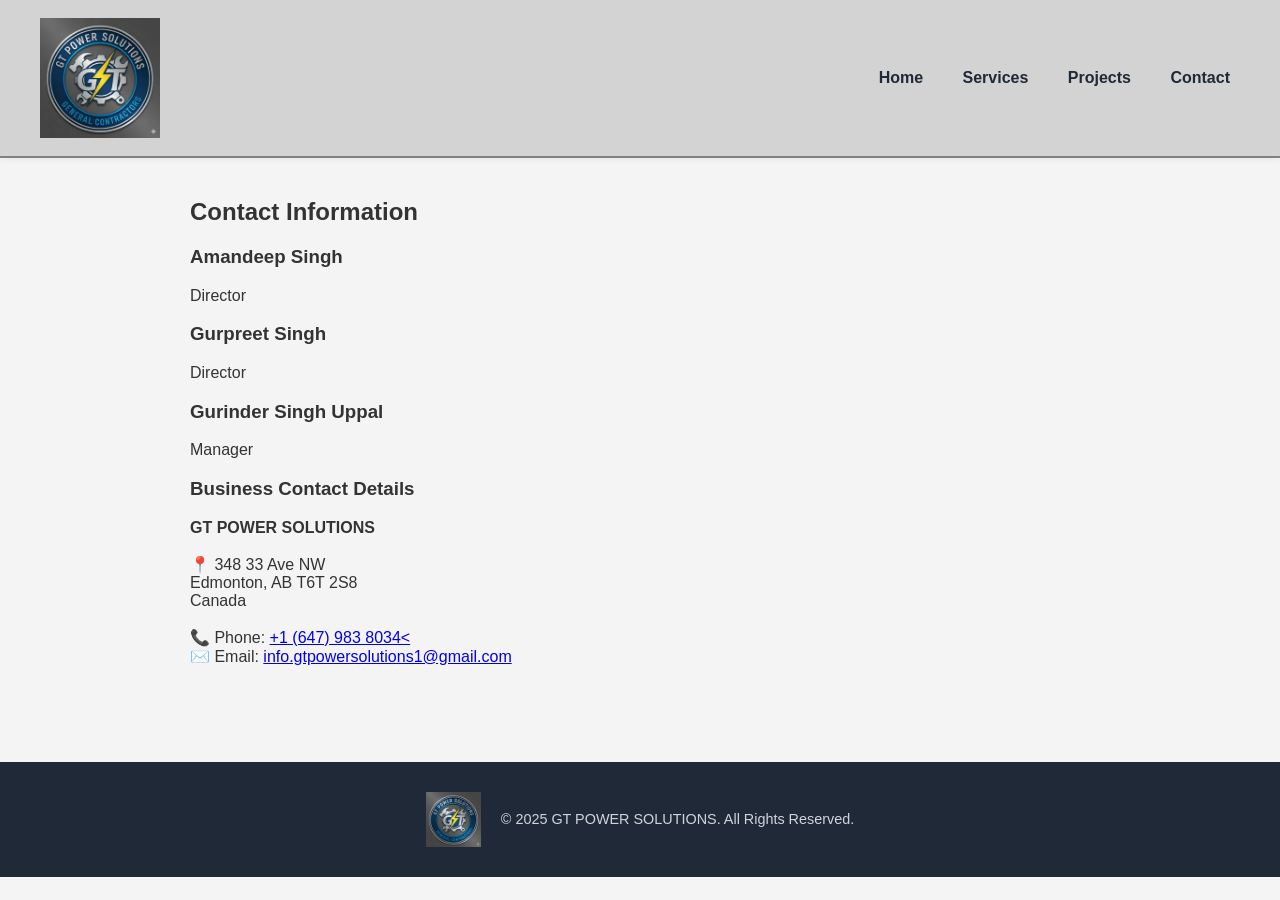
==== contact.html @ 48e3d61d "Update contact.html" ====
<!DOCTYPE html>
<html lang="en">
<head>
  <meta charset="UTF-8">
  <title>Contact – GT POWER SOLUTIONS</title>
  <link rel="stylesheet" href="style.css">
</head>
<body>

  <!-- Banner Header -->
 <header class="banner">
  <div class="banner-container">
    
    <div class="logo-title">
      <img src="banner.jpg" alt="GT Power Solutions Logo">
    </div>

    <nav>
      <a href="./index.html">Home</a>
      <a href="./services.html">Services</a>
      <a href="./projects.html">Projects</a>
      <a href="./contact.html" class="active">Contact</a>
    </nav>

  </div>
</header>

<section class="contact">

  <h2>Contact Information</h2>

  <!-- Management -->
  <div class="contact-card">
    <h3>Amandeep Singh</h3>
    <p>Director</p>
  </div>

  <div class="contact-card">
    <h3>Gurpreet Singh</h3>
    <p>Director</p>
  </div>

  <div class="contact-card">
    <h3>Gurinder Singh Uppal</h3>
    <p>Manager</p>
  </div>

  <!-- Business Contact -->
  <div class="contact-card address">
    <h3>Business Contact Details</h3>
    <p>
      <strong>GT POWER SOLUTIONS</strong><br><br>

      📍 348 33 Ave NW<br>
      Edmonton, AB T6T 2S8<br>
      Canada<br><br>

      📞 Phone: <a href="tel:+16479838034">+1 (647) 983 8034<</a><br>
      ✉️ Email: <a href="mailto:info.gtpowersolutions1@gmail.com">info.gtpowersolutions1@gmail.com</a>
    </p>
  </div>

</section>

 <footer class="footer">
  <div class="footer-content">
    <img src="banner.jpg" alt="GT Power Solutions Logo">
    <p>© 2025 GT POWER SOLUTIONS. All Rights Reserved.</p>
  </div>
</footer>


</body>
</html>
---- style.css ----
body {
  font-family: Arial, sans-serif;
  margin: 0;
  background: #f4f4f4;
  color: #333;
}

.hero {
  background: #ffd700;
  padding: 40px;
  text-align: center;
}

.hero-section {
  min-height: 80vh;
  display: flex;
  align-items: center;
  justify-content: center;
  text-align: center;
  background: linear-gradient(to right, #f8fafc, #eef2f7);
  padding: 40px 20px;
}

.hero-content {
  max-width: 850px;
  margin: auto;
  animation: fadeUp 1s ease forwards;
}

.hero-content h2 {
  font-size: 2.5rem;
  margin-bottom: 20px;
  color: #1f2937;
  font-weight: 700;
}

.hero-content p {
  font-size: 1.2rem;
  color: #4b5563;
  line-height: 1.6;
}



.services, .contact, .gallery {
  padding: 20px;
  max-width: 900px;
  margin: auto;
}

.gallery img {
  width: 100%;
  max-height: 70vh;
  object-fit: cover;
  border-radius: 5px;
}
nav a {
  color: #222;
  margin: 0 10px;
  text-decoration: none;
  font-weight: bold;
}

nav a:hover {
  color: #ffd700;
}
header nav a {
  color: #fff;
}

header nav a:hover {
  color: #ffd700;
}

header.banner {
  position: sticky;
  top: 0;
  z-index: 1000;
  background: lightgrey;   /* or your chosen grey */
  padding: 18px 0;
  border-bottom: 2px solid grey;
  box-shadow: 0 2px 6px rgba(0, 0, 0, 0.05);
}


.banner-container {
  display: flex;
  align-items: center;
  justify-content: space-between;
  max-width: 1200px;
  margin: auto;
  padding: 0 20px;
}

.logo-title {
  display: flex;
  align-items: center;
}

.logo-title img {
  height: 120px;
  width: auto;
  animation: fadeUp 1s ease forwards;
}


.logo-title h1 {
  margin: 0;
  font-size: 1.6rem;
  font-weight: 700;
  color: #1f2937;   /* dark grey */
  letter-spacing: 1px;
}

.banner nav a {
  color: #1f2937;
  margin-left: 25px;
  text-decoration: none;
  font-weight: 600;
  position: relative;
  transition: color 0.3s ease;
}

/* Underline animation */
.banner nav a::after {
  content: "";
  position: absolute;
  left: 0;
  bottom: -5px;
  width: 0%;
  height: 2px;
  background: #2563eb;
  transition: width 0.3s ease;
}

.banner nav a:hover::after {
  width: 100%;
}

/* Fade In Animation */
@keyframes fadeUp {
  from {
    opacity: 0;
    transform: translateY(20px);
  }
  to {
    opacity: 1;
    transform: translateY(0);
  }
}

/* Apply to hero section */
.hero-text {
  animation: fadeUp 1s ease forwards;
}


.banner nav a:hover {
  color: #2563eb;
}
.footer {
  background: #1f2937;
  color: #ffffff;
  padding: 30px 20px;
  margin-top: 60px;
}

.footer-content {
  display: flex;
  align-items: center;
  justify-content: center;
  gap: 20px;              /* space between items */
  flex-wrap: wrap;        /* keeps responsive on small screens */
  text-align: center;
}

.footer-content img {
  height: 55px;
  width: auto;
}

.footer-content h3 {
  margin: 0;
  font-size: 1.1rem;
  letter-spacing: 1px;
}

.footer-content p {
  margin: 0;
  font-size: 0.9rem;
  color: #d1d5db;
}
.company-name {
  font-size: 2.8rem;
  font-weight: 800;
  margin-bottom: 15px;
  color: #1f2937;
  letter-spacing: 2px;
}
.company-name::after {
  content: "";
  display: block;
  width: 80px;
  height: 3px;
  background: #2563eb;
  margin: 20px auto;
}
.cta-button {
  display: inline-block;
  margin-top: 25px;
  padding: 12px 30px;
  background: #2563eb;
  color: #ffffff;
  text-decoration: none;
  font-weight: 600;
  border-radius: 5px;
  transition: all 0.3s ease;
}

.cta-button:hover {
  background: #1e40af;
  transform: translateY(-2px);
}
.badge {
  margin-top: 20px;
  display: inline-block;
  padding: 6px 14px;
  background: #e0f2fe;
  color: #0369a1;
  font-size: 0.9rem;
  font-weight: 600;
  border-radius: 20px;
}
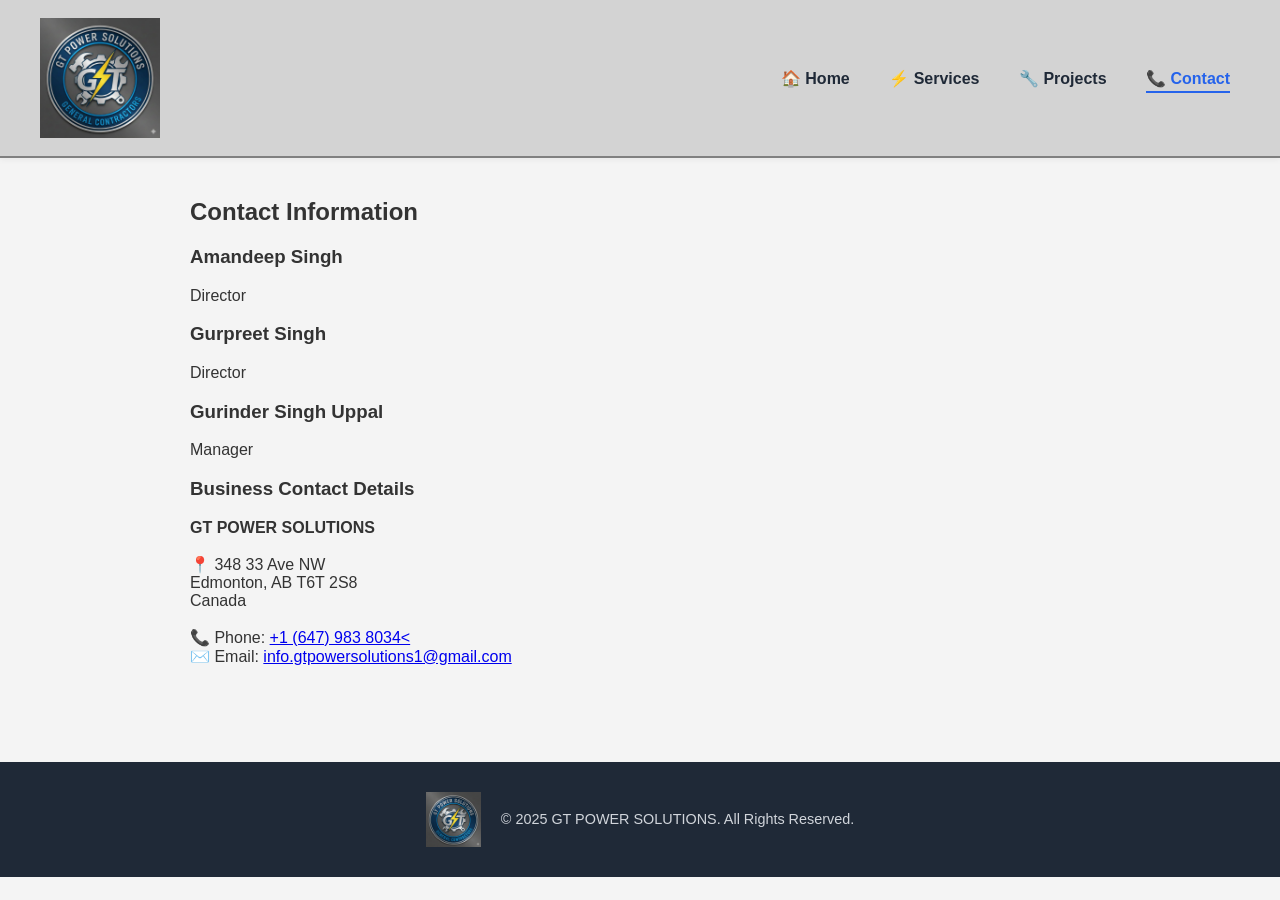
==== commit 5ab80740: "Update contact.html" ====
--- a/contact.html
+++ b/contact.html
@@ -15,12 +15,13 @@
       <img src="banner.jpg" alt="GT Power Solutions Logo">
     </div>
 
-    <nav>
-      <a href="./index.html">Home</a>
-      <a href="./services.html">Services</a>
-      <a href="./projects.html">Projects</a>
-      <a href="./contact.html" class="active">Contact</a>
-    </nav>
+  <nav>
+  <a href="./index.html" >🏠 Home</a>
+  <a href="./services.html">⚡ Services</a>
+  <a href="./projects.html">🔧 Projects</a>
+  <a href="./contact.html" class="active">📞 Contact</a>
+</nav>
+
 
   </div>
 </header>
--- a/style.css
+++ b/style.css
@@ -111,27 +111,30 @@
   color: #1f2937;   /* dark grey */
   letter-spacing: 1px;
 }
-
 .banner nav a {
   color: #1f2937;
   margin-left: 25px;
   text-decoration: none;
   font-weight: 600;
   position: relative;
-  transition: color 0.3s ease;
-}
-
-/* Underline animation */
-.banner nav a::after {
+  transition: all 0.3s ease;
+}
+
+.banner nav a.active {
+  color: #2563eb;
+}
+
+.banner nav a.active::after {
   content: "";
   position: absolute;
+  bottom: -6px;
   left: 0;
-  bottom: -5px;
-  width: 0%;
+  width: 100%;
   height: 2px;
   background: #2563eb;
-  transition: width 0.3s ease;
-}
+   transition: width 0.3s ease;
+}
+
 
 .banner nav a:hover::after {
   width: 100%;
@@ -231,4 +234,13 @@
   font-weight: 600;
   border-radius: 20px;
 }
-
+.fade-in {
+  opacity: 0;
+  transform: translateY(20px);
+  transition: all 0.8s ease;
+}
+
+.fade-in.visible {
+  opacity: 1;
+  transform: translateY(0);
+}
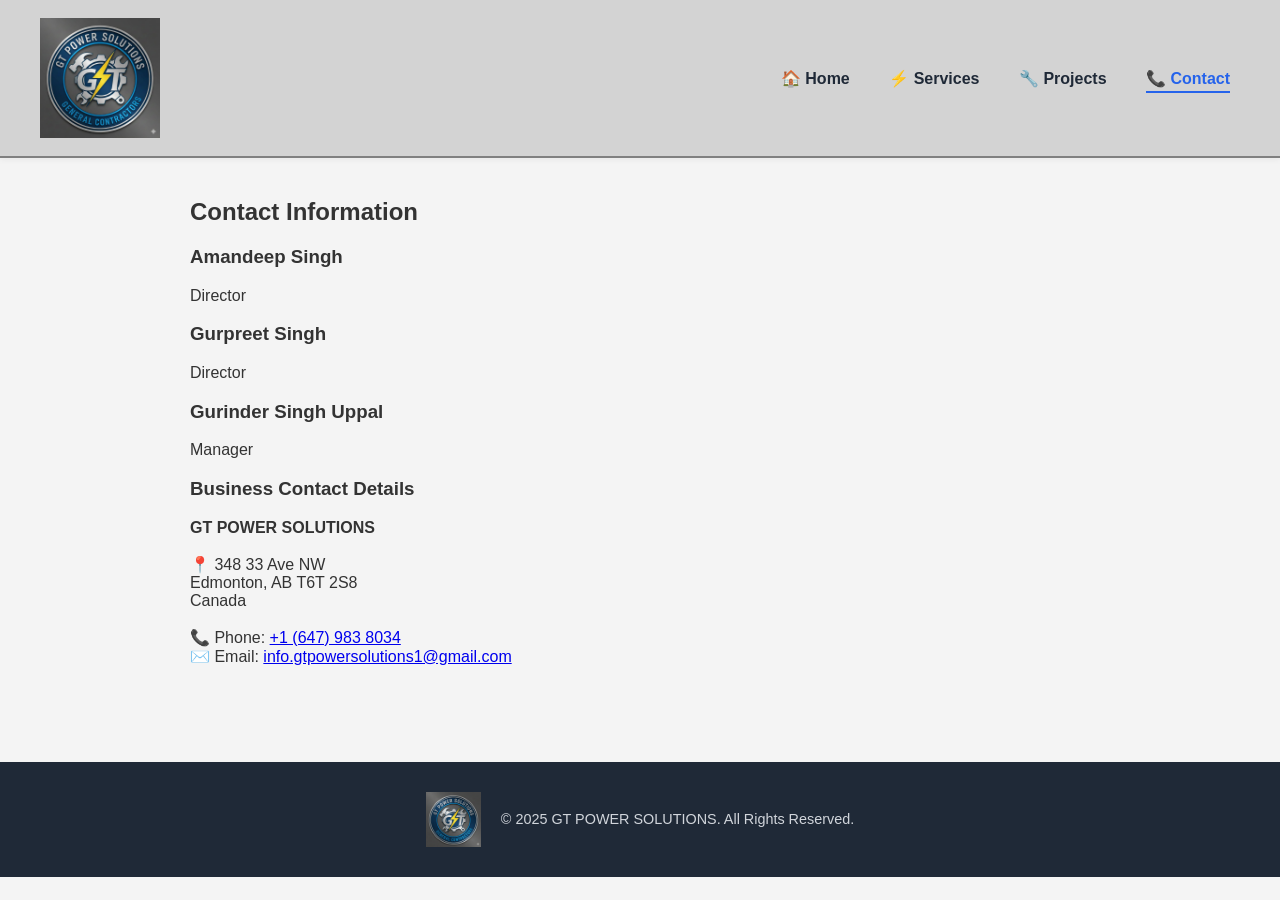
==== commit 4d4e1d81: "Update contact.html" ====
--- a/contact.html
+++ b/contact.html
@@ -56,7 +56,7 @@
       Edmonton, AB T6T 2S8<br>
       Canada<br><br>
 
-      📞 Phone: <a href="tel:+16479838034">+1 (647) 983 8034<</a><br>
+      📞 Phone: <a href="tel:+16479838034">+1 (647) 983 8034</a><br>
       ✉️ Email: <a href="mailto:info.gtpowersolutions1@gmail.com">info.gtpowersolutions1@gmail.com</a>
     </p>
   </div>
@@ -69,6 +69,25 @@
     <p>© 2025 GT POWER SOLUTIONS. All Rights Reserved.</p>
   </div>
 </footer>
+<script>
+  const faders = document.querySelectorAll('.fade-in');
+
+  const appearOptions = {
+    threshold: 0.2
+  };
+
+  const appearOnScroll = new IntersectionObserver(function(entries, observer) {
+    entries.forEach(entry => {
+      if (!entry.isIntersecting) return;
+      entry.target.classList.add('visible');
+      observer.unobserve(entry.target);
+    });
+  }, appearOptions);
+
+  faders.forEach(fader => {
+    appearOnScroll.observe(fader);
+  });
+</script>
 
 
 </body>
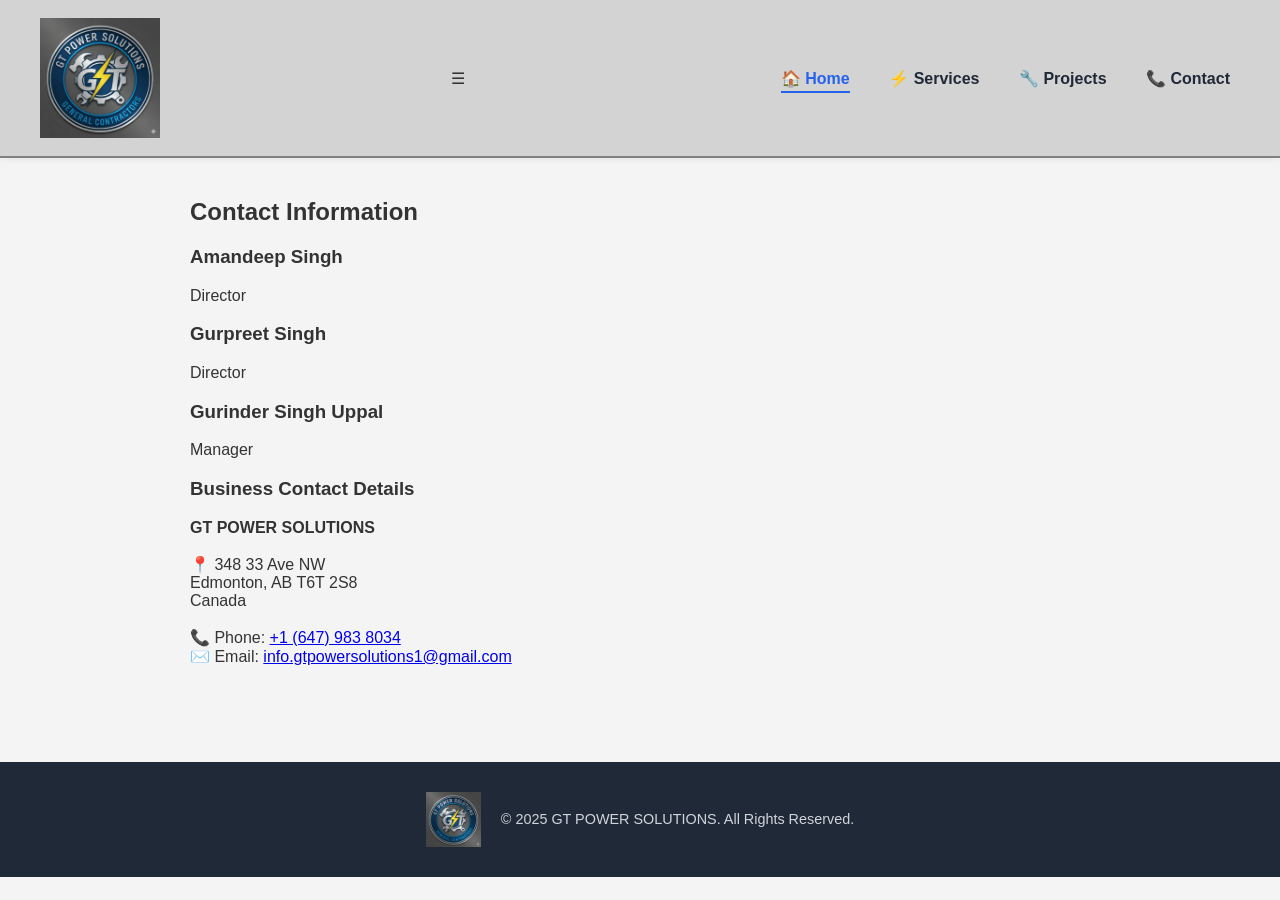
==== commit 6b8fa187: "Update contact.html" ====
--- a/contact.html
+++ b/contact.html
@@ -8,46 +8,51 @@
 <body>
 
   <!-- Banner Header -->
- <header class="banner">
+       <header class="banner">
   <div class="banner-container">
-    
+
     <div class="logo-title">
       <img src="banner.jpg" alt="GT Power Solutions Logo">
     </div>
 
-  <nav>
-  <a href="./index.html" >🏠 Home</a>
-  <a href="./services.html">⚡ Services</a>
-  <a href="./projects.html">🔧 Projects</a>
-  <a href="./contact.html" class="active">📞 Contact</a>
-</nav>
+    <!-- Hamburger Button -->
+    <div class="menu-toggle" id="mobile-menu">
+      ☰
+    </div>
 
+    <nav class="nav-links" id="nav-links">
+      <a href="./index.html" class="active">🏠 Home</a>
+      <a href="./services.html">⚡ Services</a>
+      <a href="./projects.html">🔧 Projects</a>
+      <a href="./contact.html">📞 Contact</a>
+    </nav>
 
   </div>
 </header>
 
-<section class="contact">
+
+<section class="contact fade-in">
 
   <h2>Contact Information</h2>
 
   <!-- Management -->
-  <div class="contact-card">
+  <div class="contact-card fade-in">
     <h3>Amandeep Singh</h3>
     <p>Director</p>
   </div>
 
-  <div class="contact-card">
+  <div class="contact-card fade-in">
     <h3>Gurpreet Singh</h3>
     <p>Director</p>
   </div>
 
-  <div class="contact-card">
+  <div class="contact-card fade-in">
     <h3>Gurinder Singh Uppal</h3>
     <p>Manager</p>
   </div>
 
   <!-- Business Contact -->
-  <div class="contact-card address">
+  <div class="contact-card address fade-in">
     <h3>Business Contact Details</h3>
     <p>
       <strong>GT POWER SOLUTIONS</strong><br><br>
--- a/style.css
+++ b/style.css
@@ -17,9 +17,13 @@
   align-items: center;
   justify-content: center;
   text-align: center;
-  background: linear-gradient(to right, #f8fafc, #eef2f7);
   padding: 40px 20px;
-}
+
+  background-color: #f8fafc;
+  background-image: radial-gradient(#dbeafe 1px, transparent 1px);
+  background-size: 30px 30px;
+}
+
 
 .hero-content {
   max-width: 850px;
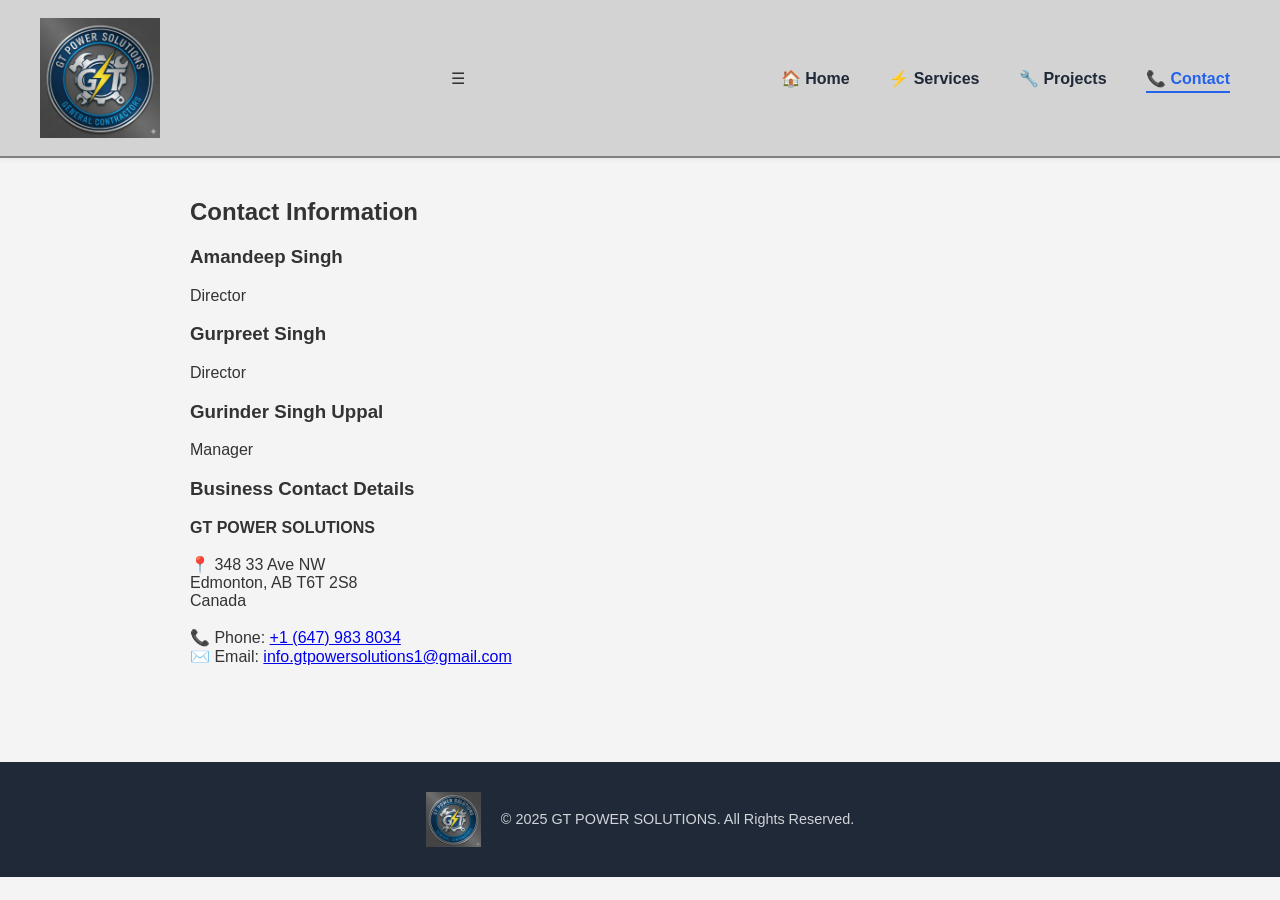
==== commit 4dafe123: "Update contact.html" ====
--- a/contact.html
+++ b/contact.html
@@ -21,10 +21,10 @@
     </div>
 
     <nav class="nav-links" id="nav-links">
-      <a href="./index.html" class="active">🏠 Home</a>
+      <a href="./index.html">🏠 Home</a>
       <a href="./services.html">⚡ Services</a>
       <a href="./projects.html">🔧 Projects</a>
-      <a href="./contact.html">📞 Contact</a>
+      <a href="./contact.html" class="active">📞 Contact</a>
     </nav>
 
   </div>
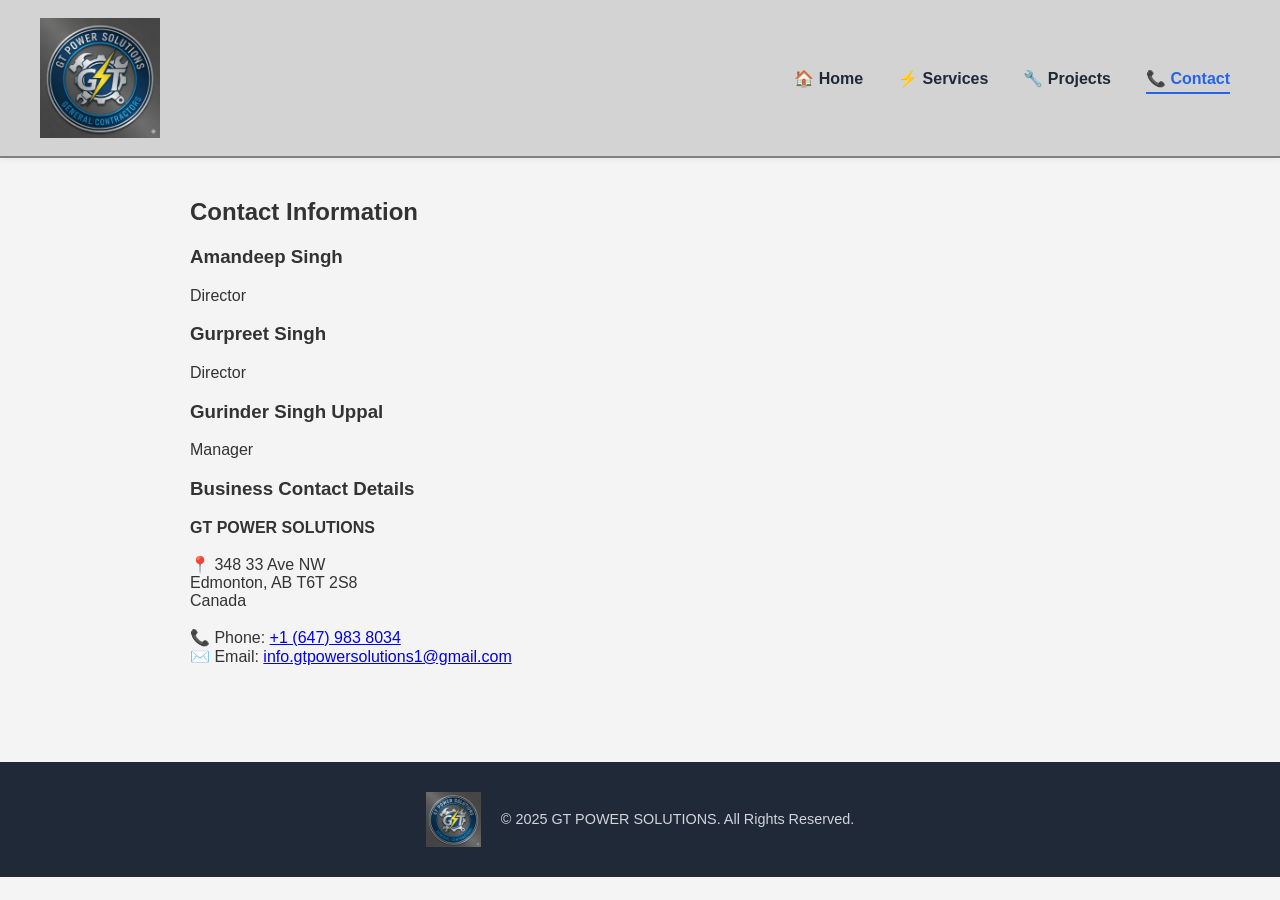
==== commit 4bcab65c: "Update contact.html" ====
--- a/contact.html
+++ b/contact.html
@@ -75,6 +75,14 @@
   </div>
 </footer>
 <script>
+  const menu = document.getElementById("mobile-menu");
+  const navLinks = document.getElementById("nav-links");
+
+  menu.addEventListener("click", () => {
+    navLinks.classList.toggle("active");
+  });
+
+  
   const faders = document.querySelectorAll('.fade-in');
 
   const appearOptions = {
--- a/style.css
+++ b/style.css
@@ -248,3 +248,44 @@
   opacity: 1;
   transform: translateY(0);
 }
+/* Hide hamburger on desktop */
+.menu-toggle {
+  display: none;
+  font-size: 28px;
+  cursor: pointer;
+}
+
+/* Default nav layout (desktop) */
+.nav-links {
+  display: flex;
+  align-items: center;
+}
+
+/* Mobile styles */
+@media (max-width: 768px) {
+
+  .menu-toggle {
+    display: block;
+  }
+
+  .nav-links {
+    position: absolute;
+    top: 80px;
+    right: 0;
+    background: #dbe3ea;
+    width: 220px;
+    flex-direction: column;
+    align-items: flex-start;
+    padding: 20px;
+    display: none;
+    box-shadow: 0 5px 15px rgba(0,0,0,0.1);
+  }
+
+  .nav-links a {
+    margin: 10px 0;
+  }
+
+  .nav-links.active {
+    display: flex;
+  }
+}
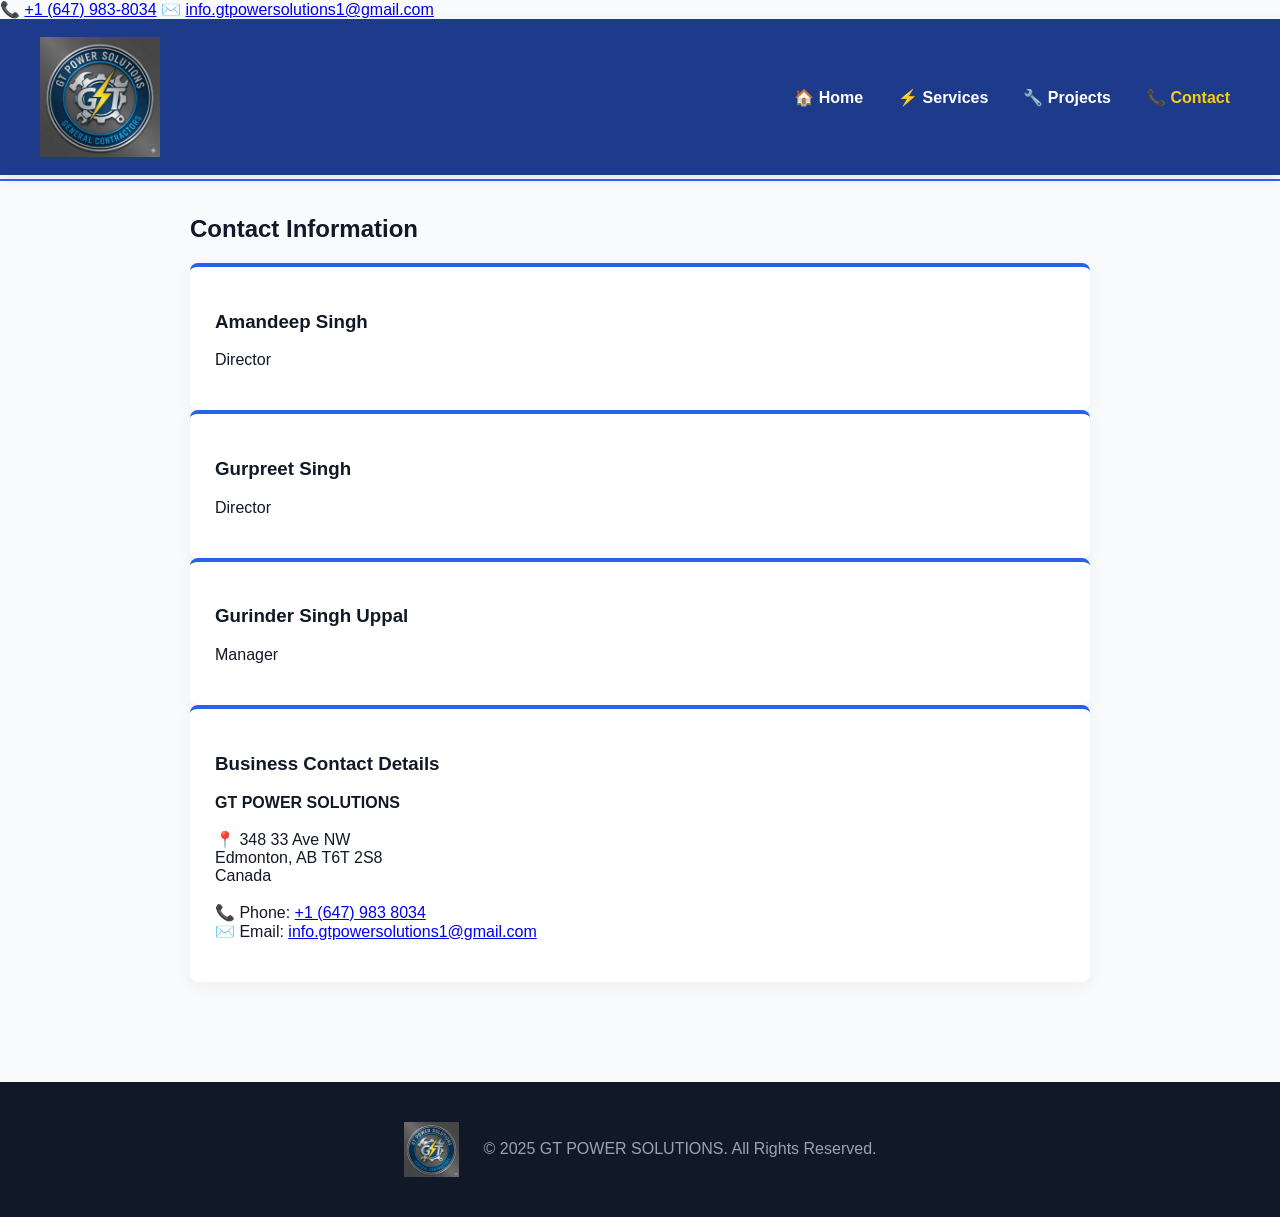
==== commit fad57901: "Update contact.html" ====
--- a/contact.html
+++ b/contact.html
@@ -6,7 +6,12 @@
   <link rel="stylesheet" href="style.css">
 </head>
 <body>
-
+<div class="top-bar">
+  <div class="top-bar-content">
+    <span>📞 <a href="tel:+16479838034">+1 (647) 983-8034</a></span>
+    <span>✉️ <a href="mailto:info.gtpowersolutions1@gmail.com">info.gtpowersolutions1@gmail.com</a></span>
+  </div>
+</div>
   <!-- Banner Header -->
        <header class="banner">
   <div class="banner-container">
--- a/style.css
+++ b/style.css
@@ -1,27 +1,23 @@
 body {
-  font-family: Arial, sans-serif;
   margin: 0;
-  background: #f4f4f4;
-  color: #333;
+  font-family: 'Segoe UI', sans-serif;
+  background: #f8fafc;
+  color: #111827;
 }
 
 .hero {
   background: #ffd700;
-  padding: 40px;
+  padding: 40px; 
   text-align: center;
 }
-
 .hero-section {
-  min-height: 80vh;
+  min-height: 85vh;
   display: flex;
   align-items: center;
   justify-content: center;
   text-align: center;
   padding: 40px 20px;
-
-  background-color: #f8fafc;
-  background-image: radial-gradient(#dbeafe 1px, transparent 1px);
-  background-size: 30px 30px;
+  background: #f8fafc;
 }
 
 
@@ -32,15 +28,14 @@
 }
 
 .hero-content h2 {
-  font-size: 2.5rem;
+  font-size: 1.8rem;
+  color: #2563eb;
   margin-bottom: 20px;
-  color: #1f2937;
-  font-weight: 700;
 }
 
 .hero-content p {
-  font-size: 1.2rem;
-  color: #4b5563;
+  font-size: 1.1rem;
+  color: #374151;
   line-height: 1.6;
 }
 
@@ -75,17 +70,14 @@
 header nav a:hover {
   color: #ffd700;
 }
-
 header.banner {
   position: sticky;
   top: 0;
   z-index: 1000;
-  background: lightgrey;   /* or your chosen grey */
+  background: #1e3a8a;
   padding: 18px 0;
-  border-bottom: 2px solid grey;
-  box-shadow: 0 2px 6px rgba(0, 0, 0, 0.05);
-}
-
+  box-shadow: 0 4px 12px rgba(0,0,0,0.08);
+}
 
 .banner-container {
   display: flex;
@@ -116,16 +108,19 @@
   letter-spacing: 1px;
 }
 .banner nav a {
-  color: #1f2937;
+  color: #ffffff;
   margin-left: 25px;
   text-decoration: none;
   font-weight: 600;
-  position: relative;
   transition: all 0.3s ease;
 }
 
+.banner nav a:hover {
+  color: #93c5fd;
+}
+
 .banner nav a.active {
-  color: #2563eb;
+  color: #facc15;
 }
 
 .banner nav a.active::after {
@@ -166,67 +161,65 @@
   color: #2563eb;
 }
 .footer {
-  background: #1f2937;
+  background: #111827;
   color: #ffffff;
-  padding: 30px 20px;
-  margin-top: 60px;
+  padding: 40px 20px;
+  margin-top: 80px;
 }
 
 .footer-content {
   display: flex;
   align-items: center;
   justify-content: center;
-  gap: 20px;              /* space between items */
-  flex-wrap: wrap;        /* keeps responsive on small screens */
-  text-align: center;
+  gap: 25px;
+  flex-wrap: wrap;
 }
 
 .footer-content img {
   height: 55px;
-  width: auto;
 }
 
 .footer-content h3 {
   margin: 0;
-  font-size: 1.1rem;
-  letter-spacing: 1px;
+  font-weight: 600;
 }
 
 .footer-content p {
   margin: 0;
-  font-size: 0.9rem;
-  color: #d1d5db;
+  color: #9ca3af;
 }
 .company-name {
-  font-size: 2.8rem;
+  font-size: 3rem;
   font-weight: 800;
-  margin-bottom: 15px;
-  color: #1f2937;
   letter-spacing: 2px;
-}
+  margin-bottom: 10px;
+  color: #1e3a8a;
+}
+
 .company-name::after {
   content: "";
   display: block;
-  width: 80px;
-  height: 3px;
+  width: 100px;
+  height: 4px;
   background: #2563eb;
   margin: 20px auto;
 }
 .cta-button {
   display: inline-block;
   margin-top: 25px;
-  padding: 12px 30px;
-  background: #2563eb;
-  color: #ffffff;
+  padding: 14px 35px;
+  background: linear-gradient(45deg, #2563eb, #1e3a8a);
+  color: white;
+  font-weight: 700;
+  border-radius: 6px;
+  letter-spacing: 1px;
   text-decoration: none;
-  font-weight: 600;
-  border-radius: 5px;
   transition: all 0.3s ease;
 }
 
 .cta-button:hover {
-  background: #1e40af;
-  transform: translateY(-2px);
+  background: #1d4ed8;
+  transform: translateY(-3px);
 }
 .badge {
   margin-top: 20px;
@@ -247,6 +240,22 @@
 .fade-in.visible {
   opacity: 1;
   transform: translateY(0);
+}
+.contact-card,
+.service-card,
+.project-card {
+  background: white;
+  padding: 25px;
+  border-radius: 8px;
+  box-shadow: 0 4px 15px rgba(0,0,0,0.05);
+  border-top: 4px solid #2563eb;
+  transition: all 0.3s ease;
+}
+
+.contact-card:hover,
+.service-card:hover,
+.project-card:hover {
+  transform: translateY(-5px);
 }
 /* Hide hamburger on desktop */
 .menu-toggle {
@@ -289,3 +298,7 @@
     display: flex;
   }
 }
+.menu-toggle {
+  font-size: 30px;
+  font-weight: bold;
+}
